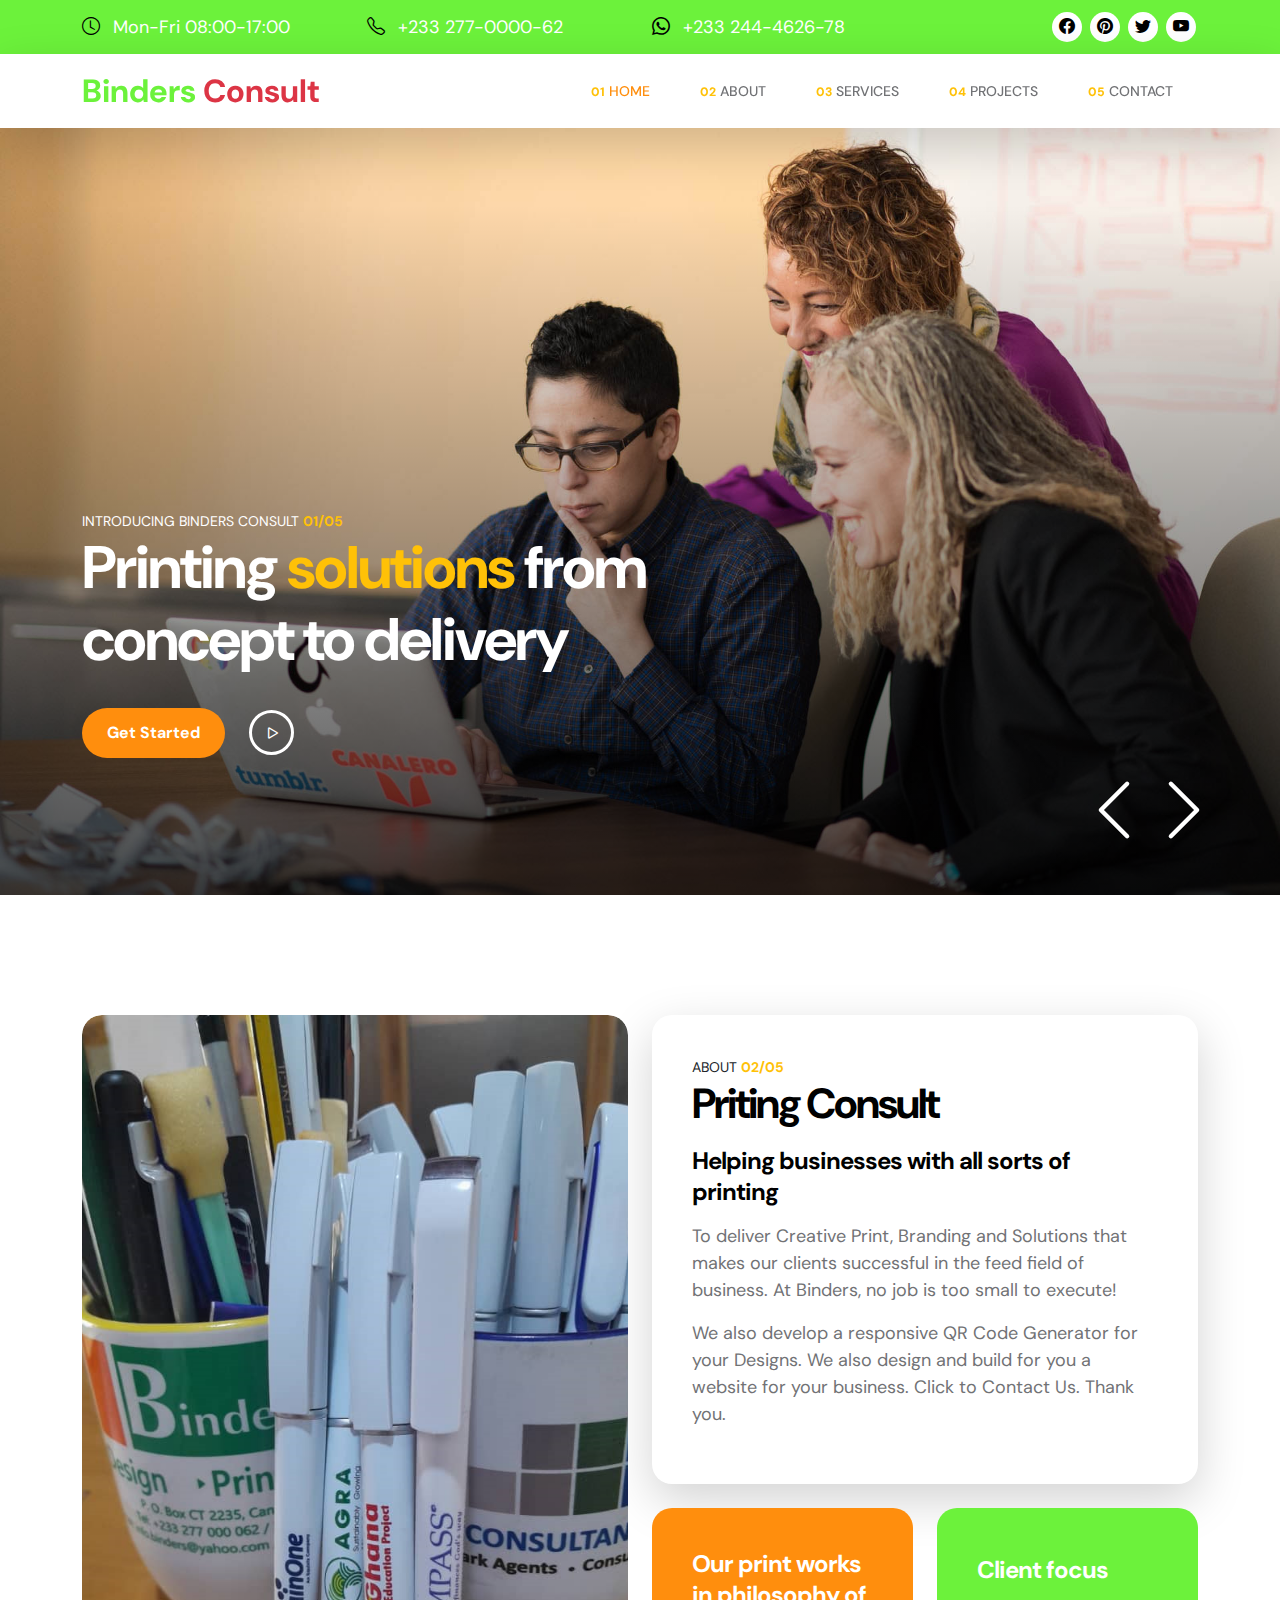
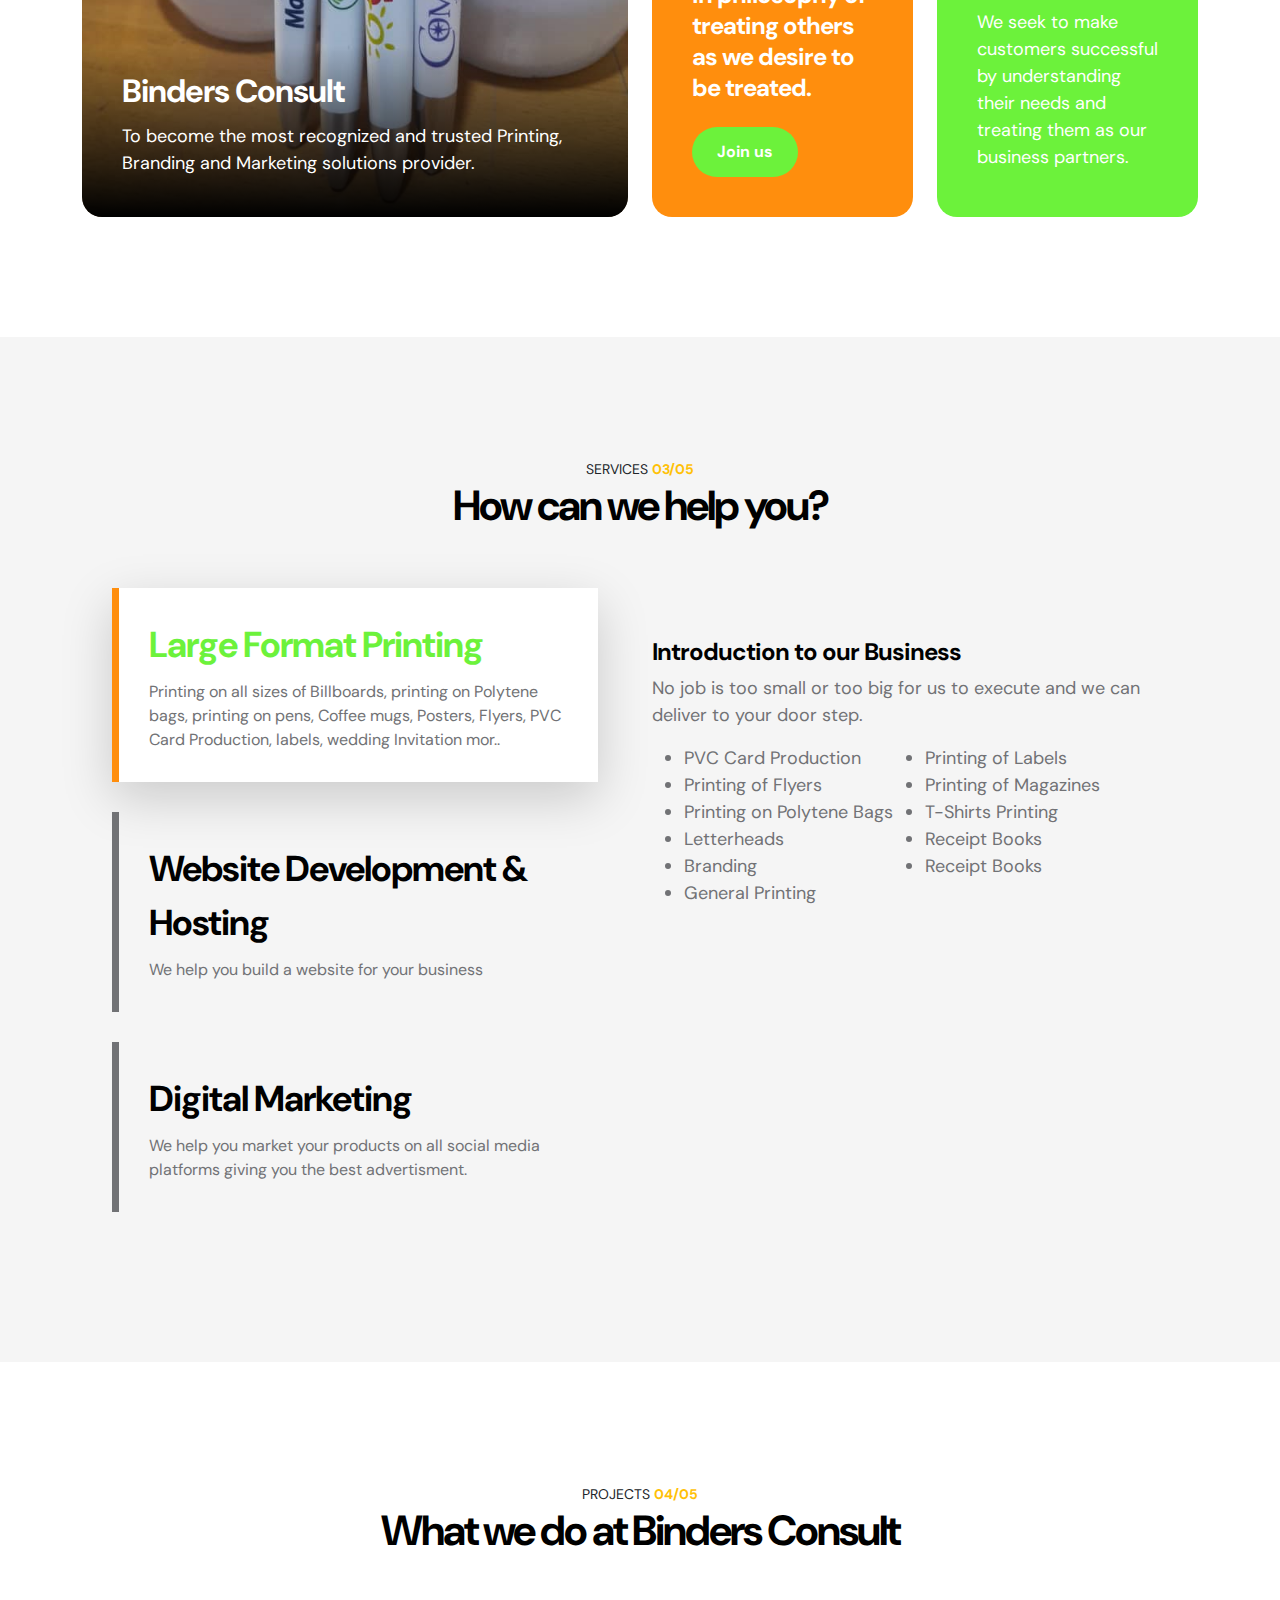
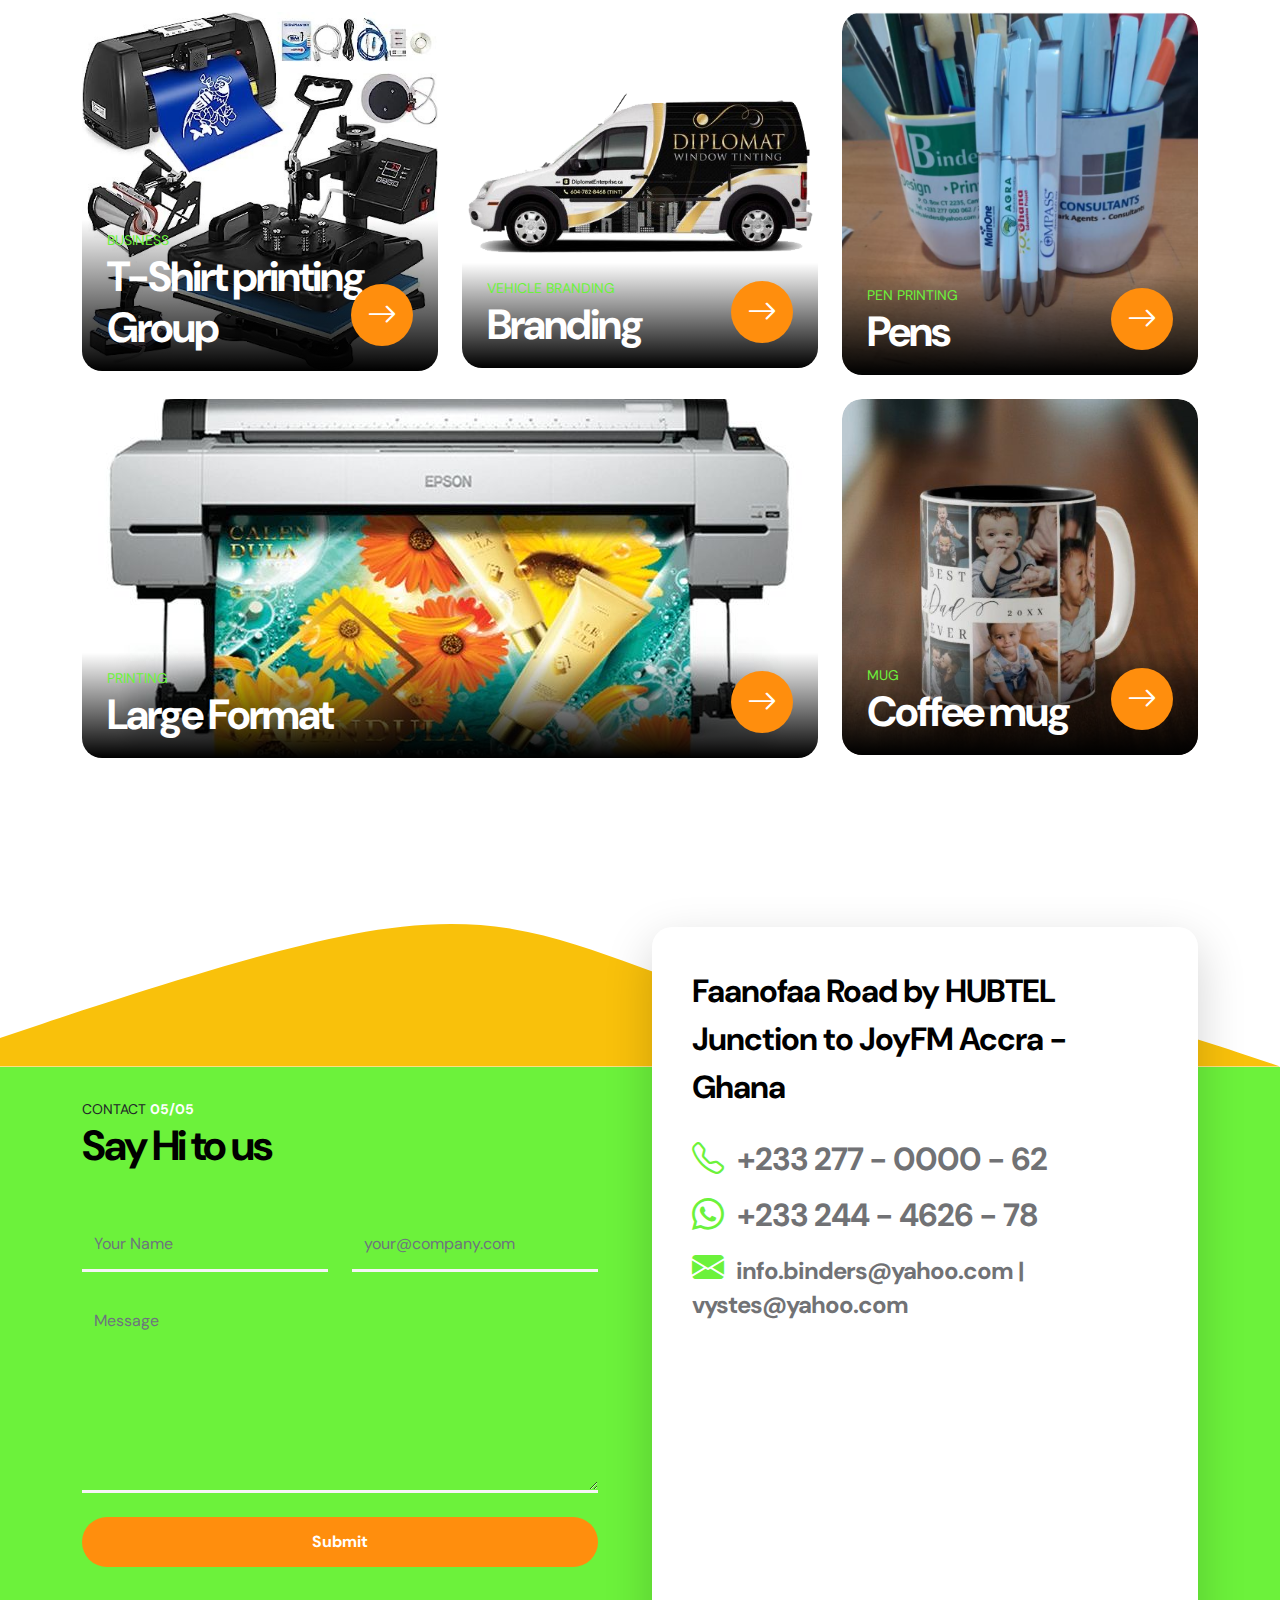
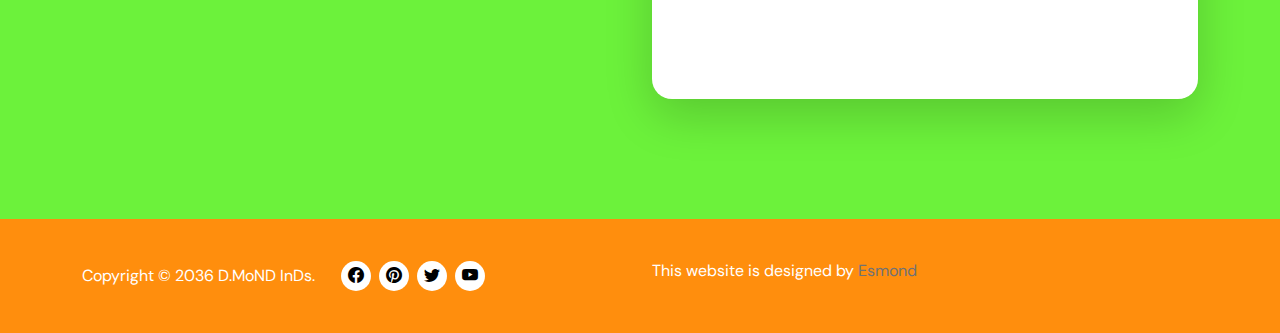
==== index.html @ 80cfb1e0 "Add files via upload" ====
<!doctype html>
<html lang="en">
    <head>
        <meta charset="utf-8">
        <meta name="viewport" content="width=device-width, initial-scale=1">

        <meta name="description" content="">
        <meta name="author" content="Tooplate">

        <title>Binders Website</title>

        <!-- CSS FILES -->
        <link rel="preconnect" href="https://fonts.googleapis.com">
        
        <link rel="preconnect" href="https://fonts.gstatic.com" crossorigin>
        
        <link href="https://fonts.googleapis.com/css2?family=DM+Sans:wght@400;500;700&display=swap" rel="stylesheet">

        <link href="css/bootstrap.min.css" rel="stylesheet">

        <link href="css/bootstrap-icons.css" rel="stylesheet">

        <link href="css/magnific-popup.css" rel="stylesheet">

        <link href="css/binders-project.css" rel="stylesheet">
        


    </head>
    
    <body id="section_1">

        <header class="site-header">
            <div class="container">
                <div class="row align-items-center">

                    <div class="col-lg-3 col-md-5 col-7">
                        <p class="text-white mb-0">
                            <i class="bi-clock site-header-icon me-2"></i>
                            Mon-Fri 08:00-17:00
                        </p>
                    </div>

                    <div class="col-lg-3 col-md-4 col-6">
                        <p class="text-white mb-0">
                            <a href="tel: 277-0000-62" class="text-white">
                                <i class="bi-telephone site-header-icon me-2"></i>
                                +233 277-0000-62
                            </a>
                        </p>
                    </div>

                    <div class="col-lg-3 col-md-4 col-6">
                        <p class="text-white mb-0">
                            <a href="tel: 244-4626-78" class="text-white">
                                <i class="bi-whatsapp site-header-icon me-2"></i>
                                +233 244-4626-78
                            </a>
                        </p>
                    </div>

                    <div class="col-lg-3 col-md-3 col-12 ms-auto">
                        <ul class="social-icon">
                            <li><a href="" class="social-icon-link bi-facebook"></a></li>

                            <li><a href="" class="social-icon-link bi-pinterest"></a></li>

                            <li><a href="" class="social-icon-link bi-twitter"></a></li>

                            <li><a href="" class="social-icon-link bi-youtube"></a></li>
                        </ul>
                    </div>

                </div>
            </div>
        </header>

        <nav class="navbar navbar-expand-lg bg-white shadow-lg">
            <div class="container">
                <!-- <img src="/images/logo.svg" alt="" class="binders-logo"> -->
                <a href="#" class="navbar-brand">Binders <span class="text-danger">Consult</span></a>

                <button class="navbar-toggler" type="button" data-bs-toggle="collapse" data-bs-target="#navbarNav" aria-controls="navbarNav" aria-expanded="false" aria-label="Toggle navigation">
                    <span class="navbar-toggler-icon"></span>
                </button>

                <div class="collapse navbar-collapse" id="navbarNav">
                    <ul class="navbar-nav ms-auto">
                        <li class="nav-item">
                            <a class="nav-link click-scroll" href="#section_1"><small class="small-title"><strong class="text-warning">01</strong></small> Home</a>
                        </li>

                        <li class="nav-item">
                            <a class="nav-link click-scroll" href="#section_2"><small class="small-title"><strong class="text-warning">02</strong></small> About</a>
                        </li>

                        <li class="nav-item">
                            <a class="nav-link click-scroll" href="#section_3"><small class="small-title"><strong class="text-warning">03</strong></small> Services</a>
                        </li>

                        <li class="nav-item">
                            <a class="nav-link click-scroll" href="#section_4"><small class="small-title"><strong class="text-warning">04</strong></small> Projects</a>
                        </li>

                        <li class="nav-item">
                            <a class="nav-link click-scroll" href="#section_5"><small class="small-title"><strong class="text-warning">05</strong></small> Contact</a>
                        </li>
                    </ul>
                <div>
                        
            </div>
        </nav>

        <main>

            <section class="hero">
                <div class="container-fluid h-100">
                    <div class="row h-100">

                        <div id="carouselExampleCaptions" class="carousel carousel-fade hero-carousel slide" data-bs-ride="carousel">
                            <div class="carousel-inner">
                                <div class="carousel-item active">
                                    <div class="container position-relative h-100">
                                        <div class="carousel-caption d-flex flex-column justify-content-center">
                                            <small class="small-title">Introducing Binders Consult <strong class="text-warning">01/05</strong></small>

                                            <h1>Printing <span class="text-warning">solutions</span> from concept to delivery</h1>

                                            <div class="d-flex align-items-center mt-4">
                                                <a class="custom-btn btn custom-link" href="#section_2">Get Started</a>

                                                <a class="popup-youtube custom-icon d-flex ms-4" href="https://www.youtube.com/watch?v=AYaHuZ4BB6Y">
                                                    <i class="bi-play play-icon d-flex m-auto text-white"></i>
                                                </a>
                                            </div>
                                        </div>
                                    </div>

                                    <div class="carousel-image-wrap">
                                        <img src="images/slide/christina-wocintechchat-com-NDoVgcS_lZM-unsplash.jpg" class="img-fluid carousel-image" alt="">
                                    </div>
                                </div>

                                <div class="carousel-item">
                                    <div class="container position-relative h-100">
                                        <div class="carousel-caption d-flex flex-column justify-content-center">
                                            <small class="small-title">Supporting New Project <strong class="text-warning">01/05</strong></small>

                                            <h1>Branding <span class="text-warning">and Marketing</span> solutions provider</h1>

                                            <div class="d-flex align-items-center mt-4">
                                                <a class="custom-btn btn custom-link" href="#section_2">Explore Capabilities</a>

                                                <a class="popup-youtube custom-icon d-flex ms-4" href="https://www.youtube.com/watch?v=VStvZjykQ00">
                                                    <i class="bi-play play-icon d-flex m-auto text-white"></i>
                                                </a>
                                            </div>
                                        </div>
                                    </div>
                                    
                                    <div class="carousel-image-wrap">
                                        <img src="images/slide/jason-goodman-0K7GgiA8lVE-unsplash.jpg" class="img-fluid carousel-image" alt="">
                                    </div>
                                </div>

                                <button class="carousel-control-prev" type="button" data-bs-target="#carouselExampleCaptions" data-bs-slide="prev">
                                    <span class="carousel-control-prev-icon" aria-hidden="true"></span>
                                    <span class="visually-hidden">Previous</span>
                                </button>

                                <button class="carousel-control-next" type="button" data-bs-target="#carouselExampleCaptions" data-bs-slide="next">
                                    <span class="carousel-control-next-icon" aria-hidden="true"></span>
                                    <span class="visually-hidden">Next</span>
                                </button>
                            </div>
                        </div>

                    </div>
                </div>
            </section>


            <section class="about section-padding" id="section_2">
                <div class="container">
                    <div class="row">

                        <div class="col-lg-6 col-12 mb-5 mb-lg-0">
                            <div class="about-image-wrap h-100">
                                <img src="images/binder-img.png" class="img-fluid about-image" alt="">

                                <div class="about-image-info">
                                    <h4 class="text-white">Binders Consult</h4>

                                    <p class="text-white mb-0">To become the most recognized and trusted Printing, Branding
                                        and Marketing solutions provider.
                                    </p>
                                </div>
                            </div>
                        </div>

                        <div class="col-lg-6 col-12 d-flex flex-column">
                            <div class="about-thumb bg-white shadow-lg">
                                
                                <div class="about-info">
                                    <small class="small-title">About <strong class="text-warning">02/05</strong></small>

                                    <h2 class="mb-3">Priting Consult</h2>

                                    <h5 class="mb-3">Helping businesses with all sorts of printing</h5>

                                    <p>To deliver Creative Print, Branding and Solutions that makes our clients
                                        successful in the feed field of business. At Binders, no job is too small to execute!
                                    </p>

                                    <p>We also develop a responsive QR Code Generator for your Designs. We also design and build for you a website for your business.
                                         <a href="#section_5">Click to Contact Us</a>. Thank you.</p>
                                </div>
                            </div>

                            <div class="row h-100">
                                <div class="col-lg-6 col-6">
                                    <div class="about-thumb d-flex flex-column justify-content-center mb-lg-0 h-100 bg-growing">
                                        
                                        <div class="about-info">
                                            <h5 class="text-white mb-4">Our print works in philosophy of treating others as we desire to be treated. </h5>

                                            <a class="custom-btn btn custom-bg-primary" href="#section_3">Join us</a>
                                        </div>
                                    </div>
                                </div>

                                <div class="col-lg-6 col-6">
                                    <div class="about-thumb d-flex flex-column justify-content-center  mb-lg-0 h-100 bg-how-did">
                                        
                                        <div class="about-info">
                                            <h5 class="text-white mb-4">Client focus</h5>

                                            <p class="text-white mb-0">We seek to make customers successful by understanding
                                                their needs and treating them as our business partners.
                                            </p>
                                        </div>
                                    </div>
                                </div>
                            </div>
                        </div>

                    </div>
                </div>
            </section>

            <section class="services section-padding" id="section_3">
                <div class="container">
                    <div class="row">

                        <div class="col-lg-10 col-12 text-center mx-auto mb-5">
                            <small class="small-title">Services <strong class="text-warning">03/05</strong></small>

                            <h2>How can we help you?</h2>

                        </div>

                        <div class="col-lg-6 col-12">
                            <nav>
                                <div class="nav nav-tabs flex-column align-items-baseline" id="nav-tab" role="tablist">
                                    <button class="nav-link active" id="nav-business-tab" data-bs-toggle="tab" data-bs-target="#nav-business" type="button" role="tab" aria-controls="nav-business" aria-selected="true">
                                        <h3>Large Format Printing</h3>

                                        <span>Printing on all sizes of Billboards, printing on Polytene bags, printing 
                                            on pens, Coffee mugs, Posters, Flyers, PVC Card Production, labels, wedding Invitation mor..
                                        </span>
                                    </button>

                                    <button class="nav-link" id="nav-strategy-tab" data-bs-toggle="tab" data-bs-target="#nav-strategy" type="button" role="tab" aria-controls="nav-strategy" aria-selected="false">
                                        <h3>Website Development & Hosting</h3>
                                        
                                        <span>We help you build a website for your business</span>
                                    </button>

                                    <button class="nav-link" id="nav-video-tab" data-bs-toggle="tab" data-bs-target="#nav-video" type="button" role="tab" aria-controls="nav-video" aria-selected="false">
                                        <h3>Digital Marketing</h3>
                                        
                                        <span>We help you market your products on all social media platforms giving you the best advertisment.</span>
                                    </button>

                                   
                                </div>
                            </nav>
                        </div>

                        <div class="col-lg-6 col-12">
                            <div class="tab-content" id="nav-tabContent">
                                <div class="tab-pane fade show active" id="nav-business" role="tabpanel" aria-labelledby="nav-intro-tab">
                                    <img src="images/services/large-format.jpg" class="img-fluid" alt="">

                                    <h5 class="mt-4 mb-2">Introduction to our Business </h5>

                                    <p>No job is too small or too big for us to execute and we can deliver to your door step.</p>
                                    <div class="workss">
                                    <ul>
                                        <li>PVC Card Production</li>

                                        <li>Printing of Flyers</li>

                                        <li>Printing on Polytene Bags</li>

                                        <li>Letterheads</li> 

                                        <li>Branding</li>   

                                        <li>General Printing</li>   
                                    </ul>
                                    <ul> 
                                        <li>Printing of Labels</li>

                                        <li>Printing of Magazines</li>

                                        <li>T-Shirts Printing</li>

                                        <li>Receipt Books</li>
                                        
                                        <li>Receipt Books</li>
                                    </ul>
                                    </div>
                                </div>

                                <div class="tab-pane fade show" id="nav-strategy" role="tabpanel" aria-labelledby="nav-strategy-tab">
                                    <img src="images/services/website.jpg" class="img-fluid" alt="">

                                    <h5 class="mt-4 mb-2">Website Building</h5>

                                    <div class="row">
                                        <div class="col-lg-6 col-12">
                                            <p>We discuss with you and show you some mockups which you would be interested
                                                in, and then we help you based on your budget.
                                            </p>
                                        </div>

                                        <div class="col-lg-6 col-12">
                                            <p>Our services are top notch and we are also very considerate maintaining precision in our work.</p>
                                        </div>
                                    </div>
                                </div>

                                <div class="tab-pane fade show" id="nav-video" role="tabpanel" aria-labelledby="nav-video-tab">
                                    <img src="images/services/social-media-marketing-concept-marketing-with-applications.jpg" class="img-fluid" alt="">

                                    <h5 class="mt-4 mb-2">Social media content</h5>

                                    <p>One of the best ways to market your products these days are now social media, Come lets talk busuness.</p>
                                </div>
                                
                            </div>
                        </div>

                    </div>
                </div>
            </section>

            <section class="projects section-padding pb-0" id="section_4">
                <div class="container">
                    <div class="row">

                        <div class="col-lg-10 col-12 text-center mx-auto mb-5">
                            <small class="small-title">Projects <strong class="text-warning">04/05</strong></small>

                            <h2>What we do at Binders Consult</h2>
                        </div>

                        <div class="col-lg-4 col-12">
                            <div class="projects-thumb projects-thumb-small">
                                <a href="project-detail.html">
                                    <img src="images/projects/t-shirt-printing.JPG" class="img-fluid projects-image" alt="">
                                    
                                    <div class="projects-info">
                                        <div class="projects-title-wrap">
                                            <small class="projects-small-title">Business</small>

                                            <h2 class="projects-title">T-Shirt printing Group</h2>
                                        </div>

                                        <div class="projects-btn-wrap mt-4">
                                            <span class="custom-btn btn">
                                                <i class="bi-arrow-right"></i>
                                            </span>
                                        </div>
                                    </div>
                                </a>
                            </div>
                        </div>

                        <div class="col-lg-4 col-12">
                            <div class="projects-thumb projects-thumb-small">
                                <a href="project-detail.html">
                                    <img src="images/projects/car-brand.png" class="img-fluid projects-image" alt="">
                                    
                                    <div class="projects-info">
                                        <div class="projects-title-wrap">
                                            <small class="projects-small-title">Vehicle Branding</small>

                                            <h2 class="projects-title">Branding</h2>
                                        </div>

                                        <div class="projects-btn-wrap mt-4">
                                            <span class="custom-btn btn" href="project-detail.html">
                                                <i class="bi-arrow-right"></i>
                                            </span>
                                        </div>
                                    </div>
                                </a>
                            </div>
                        </div>

                        <div class="col-lg-4 col-12">
                            <div class="projects-thumb projects-thumb-small">
                                <a href="project-detail.html">
                                    <img src="images/projects/pen-printing.png" class="img-fluid projects-image" alt="">
                                    
                                    <div class="projects-info">
                                        <div class="projects-title-wrap">
                                            <small class="projects-small-title">Pen printing</small>

                                            <h2 class="projects-title">Pens</h2>
                                        </div>

                                        <div class="projects-btn-wrap mt-4">
                                            <span class="custom-btn btn" href="project-detail.html">
                                                <i class="bi-arrow-right"></i>
                                            </span>
                                        </div>
                                    </div>
                                </a>
                            </div>
                        </div>

                        <div class="col-lg-8 col-12">
                            <div class="projects-thumb projects-thumb-large">
                                <a href="project-detail.html">
                                    <img src="images/projects/large-format.JPG" class="img-fluid projects-image" alt="">
                                    
                                    <div class="projects-info">
                                        <div class="projects-title-wrap">
                                            <small class="projects-small-title">Printing</small>

                                            <h2 class="projects-title">Large Format</h2>
                                        </div>

                                        <div class="projects-btn-wrap mt-4">
                                            <span class="custom-btn btn" href="project-detail.html">
                                                <i class="bi-arrow-right"></i>
                                            </span>
                                        </div>
                                    </div>
                                </a>
                            </div>
                        </div>

                        <div class="col-lg-4 col-12">
                            <div class="projects-thumb projects-thumb-small">
                                <a href="project-detail.html">
                                    <img src="images/projects/coffee-mug.JPG" class="img-fluid projects-image" alt="">
                                    
                                    <div class="projects-info">
                                        <div class="projects-title-wrap">
                                            <small class="projects-small-title">Mug</small>

                                            <h2 class="projects-title">Coffee mug</h2>
                                        </div>

                                        <div class="projects-btn-wrap mt-4">
                                            <span class="custom-btn btn" href="project-detail.html">
                                                <i class="bi-arrow-right"></i>
                                            </span>
                                        </div>
                                    </div>
                                </a>
                            </div>
                        </div>

                    </div>
                </div>
            </section>

            <section class="contact" id="section_5">

            <svg xmlns="http://www.w3.org/2000/svg" viewBox="0 0 1440 320"><path fill="#f9c10b" fill-opacity="1" d="M0,288L48,272C96,256,192,224,288,197.3C384,171,480,149,576,165.3C672,181,768,235,864,250.7C960,267,1056,245,1152,250.7C1248,256,1344,288,1392,304L1440,320L1440,320L1392,320C1344,320,1248,320,1152,320C1056,320,960,320,864,320C768,320,672,320,576,320C480,320,384,320,288,320C192,320,96,320,48,320L0,320Z"></path></svg>

                <div class="contact-container-wrap">
                    <div class="container">
                        <div class="row">

                            <div class="col-lg-6 col-12">
                                <form class="custom-form contact-form" action="database.php" method="post" role="form">
                                    <small class="small-title">Contact <strong class="text-white">05/05</strong></small>

                                    <h2 class="mb-5">Say Hi to us</h2>

                                    <div class="row">
                                        <div class="col-lg-6 col-md-6 col-12">                                    
                                            <input type="text" name="name" id="name" class="form-control" placeholder="Your Name" required="">
                                        </div>

                                        <div class="col-lg-6 col-md-6 col-12">         
                                            <input type="email" name="email" id="email" pattern="[^ @]*@[^ @]*" class="form-control" placeholder="your@company.com" required="">
                                        </div>

                                        <div class="col-12">
                                            <textarea class="form-control" rows="7" id="message" name="message" placeholder="Message"></textarea>

                                            <button type="submit" name="submit" class="form-control">Submit</button>
                                        </div>

                                    </div>
                                </form>
                            </div>

                            <div class="col-lg-6 col-12">
                                <div class="contact-thumb">
                                    
                                    <div class="contact-info bg-white shadow-lg">
                                        <h4 class="mb-4">Faanofaa Road by HUBTEL Junction to JoyFM Accra - Ghana</h4>

                                        <h4 class="mb-2">
                                            <a href="tel: +233 277-0000-62">
                                                <i class="bi-telephone contact-icon me-2"></i>
                                                +233 277 - 0000 - 62
                                            </a>
                                        </h4>

                                        <h4 class="mb-2">
                                            <a href="tel: +233 24-4462-678">
                                                <i class="bi-whatsapp contact-icon me-2"></i>
                                                +233 244 - 4626 - 78
                                            </a>
                                        </h4>

                                        <h5>
                                            <a href="mailto:info@company.com" class="footer-link">
                                                <i class="bi-envelope-fill contact-icon me-2"></i>
                                                info.binders@yahoo.com | vystes@yahoo.com
                                            </a>
                                        </h5>
                                        
                                        <!-- Copy "embed a map" HTML code from any point on Google Maps -> Share Link  -->
                                        
                                        <iframe class="google-map mt-4" src="https://www.google.com/maps/embed?pb=!1m18!1m12!1m3!1d4063.103580426464!2d-83.0264337484065!3d42.33402597908653!2m3!1f0!2f0!3f0!3m2!1i1024!2i768!4f13.1!3m3!1m2!1s0x883b2cce05ddf4f1%3A0xcc0559eb3fda00c9!2sDetroit%20Riverwalk%2C%20Detroit%2C%20MI!5e1!3m2!1sen!2sus!4v1657814406289!5m2!1sen!2sus" width="100%" height="300" allowfullscreen="" loading="lazy"></iframe>
                                        
                                    </div>
                                </div>
                            </div>

                        </div>
                    </div>
                </div>
            </section>

        </main>

        <footer class="site-footer">
            <div class="container">
                <div class="row">
                        
                    <div class="col-lg-6 col-12">
                        <div class="site-footer-wrap d-flex align-items-center">
                            <p class="copyright-text mb-0 me-4">Copyright © 2036 D.MoND InDs.</p>

                            <ul class="social-icon">
                                <li><a href="" class="social-icon-link bi-facebook"></a></li>

                                <li><a href="" class="social-icon-link bi-pinterest"></a></li>
    
                                <li><a href="" class = "social-icon-link bi-twitter"></a></li>
    
                                <li><a href="" class="social-icon-link bi-youtube"></a></li>
                            </ul>
                            
                        </div>
                    </div>
                    
                    <div class="col-lg-6 col-12">
                    	<p class="copyright-text mb-0 me-4">This website is designed by <a href="https://dotminds.github.io/New=Portfolio/" target="_blank">Esmond</a></p>
                    </div>

                </div>
            </div>
        </footer>

        <!-- JAVASCRIPT FILES -->
        <script src="js/jquery.min.js"></script>
        <script src="js/bootstrap.min.js"></script>
        <script src="js/jquery.sticky.js"></script>
        <script src="js/jquery.magnific-popup.min.js"></script>
        <script src="js/magnific-popup-options.js"></script>
        <script src="js/click-scroll.js"></script>
        <script src="js/custom.js"></script>

    </body>
</html>
---- css/binders-project.css ----
/*

Tooplate 2130 Waso Strategy

https://www.tooplate.com/view/2130-waso-strategy

Free Bootstrap 5 HTML Template

*/


/*---------------------------------------
  CUSTOM PROPERTIES ( VARIABLES )             
-----------------------------------------*/
:root {
  --white-color:                  #ffffff;
  --primary-color:                #6CF23B;
  --secondary-color:              #ff8e0d;
  --section-bg-color:             #f5f5f5;
  --dark-color:                   #000000;
  --p-color:                      #717275;

  --body-font-family:             'DM Sans', sans-serif;

  --h1-font-size:                 60px;
  --h2-font-size:                 42px;
  --h3-font-size:                 36px;
  --h4-font-size:                 32px;
  --h5-font-size:                 24px;
  --h6-font-size:                 22px;
  --p-font-size:                  18px;
  --menu-font-size:               14px;
  --copyright-text-font-size:     16px;

  --font-weight-normal:           400;
  --font-weight-medium:           500;
  --font-weight-bold:             700;
}

body {
    background: var(--white-color);
    font-family: var(--body-font-family); 
}


/*---------------------------------------
  TYPOGRAPHY               
-----------------------------------------*/

h2,
h3,
h4,
h5,
h6 {
  color: var(--dark-color);
}

h1,
h2,
h3,
h4,
h5,
h6 {
  font-weight: var(--font-weight-bold);
  letter-spacing: -1px;
}

h1 {
  font-size: var(--h1-font-size);
  letter-spacing: -2px;
}

h2 {
  font-size: var(--h2-font-size);
  letter-spacing: -2px;
}

h3 {
  font-size: var(--h3-font-size);
  line-height: inherit;
}

h4 {
  font-size: var(--h4-font-size);
  line-height: inherit;
}

h5 {
  font-size: var(--h5-font-size);
  line-height: normal;
}

h6 {
  font-size: var(--h6-font-size);
}

p {
  color: var(--p-color);
  font-size: var(--p-font-size);
  font-weight: var(--font-weight-normal);
}

ul li {
  color: var(--p-color);
  font-size: var(--p-font-size);
  font-weight: var(--font-weight-normal);
}

a, 
button {
  touch-action: manipulation;
  transition: all 0.3s;
}

a {
  color: var(--p-color);
  text-decoration: none;
}

a:hover {
  color: var(--primary-color);
}

::selection {
  background: var(--primary-color);
  color: var(--white-color);
}

::-moz-selection {
  background: var(--primary-color);
  color: var(--white-color);
}

.section-hero ::selection,
.bg-warning ::selection {
  background: #f9d55c;
}

.section-padding {
  padding-top: 120px;
  padding-bottom: 120px;
}

.custom-border-radius {
  border-radius: 20px;
}

b,
strong {
  font-weight: var(--font-weight-bold);
}

.small-title {
  text-transform: uppercase;
}


/*---------------------------------------
  CUSTOM ICON               
-----------------------------------------*/
.custom-icon {
  display: inline-block;
  height: 45px;
  width: 45px;
  line-height: 45px;
  border: 3px solid var(--white-color);
  text-align: center;
  border-radius: 50%;
  font-size: 20px;
  position: relative;
}

.custom-icon::before,
.custom-icon::after {
  box-sizing: inherit;
  content: "";
  position: absolute;
  width: 100%;
  height: 100%;
  left: 0;
  top: 0;
  border-radius: 50%;
}

.custom-icon::before {
  border: 3px solid transparent;
}

.custom-icon::after {
  border: 0 solid transparent;
}

.custom-icon:hover {
  border-color: transparent;
}

.custom-icon:hover::before {
  border-top-color: var(--primary-color);
  border-right-color: var(--primary-color);
  border-bottom-color: var(--primary-color);
  transition: border-top-color .15s linear,border-right-color .15s linear .1s,border-bottom-color .15s linear .2s;
}

.custom-icon:hover::after {
  border-top: 3px solid var(--primary-color);
  border-left-width: 3px;
  border-right-width: 3px;
  transform: rotate(270deg);
  transition: transform .4s linear 0s,border-left-width 0s linear .35s;
}

.play-icon::before {
  position: relative;
  left: 1px;
}


/*---------------------------------------
  CUSTOM BUTTON               
-----------------------------------------*/
.custom-btn {
  background: var(--secondary-color);
  border-radius: 100px;
  color: var(--white-color);
  font-size: var(--copyright-text-font-size);
  font-weight: var(--font-weight-bold);
  padding: 12px 24px;
}

.custom-btn:hover {
  background: var(--primary-color);
  color: var(--white-color);
}

.custom-bg-primary {
  background: var(--primary-color);
}

.custom-bg-primary:hover {
  background: var(--white-color);
  color: var(--dark-color);
}


/*---------------------------------------
  NAVIGATION              
-----------------------------------------*/
.navbar {
  z-index: 9;
  right: 0;
  left: 0;
}

.navbar-brand {
  font-size: 32px;
  font-weight: var(--font-weight-bold);
  color: var(--primary-color);
}

.navbar-expand-lg .navbar-nav .nav-link {
  padding-right: 25px;
  padding-left: 25px;
}

.navbar-nav .nav-link {
  color: var(--p-color);
  font-size: var(--menu-font-size);
  font-weight: var(--font-weight-medium);
  text-transform: uppercase;
  padding-top: 15px;
  padding-bottom: 15px;
}

.navbar-nav .nav-link.active, 
.navbar-nav .nav-link:hover,
.projects-detail-page .navbar-nav .nav-link.active:hover {
  color: var(--secondary-color);
}

.projects-detail-page .navbar-nav .nav-link.active {
  color: var(--p-color);
}

.navbar-toggler {
  border: 0;
  padding: 0;
  cursor: pointer;
  margin: 0;
  width: 30px;
  height: 35px;
  outline: none;
}

.navbar-toggler:focus {
  outline: none;
  box-shadow: none;
}

.navbar-toggler[aria-expanded="true"] .navbar-toggler-icon {
  background: transparent;
}

.navbar-toggler[aria-expanded="true"] .navbar-toggler-icon:before,
.navbar-toggler[aria-expanded="true"] .navbar-toggler-icon:after {
  transition: top 300ms 50ms ease, -webkit-transform 300ms 350ms ease;
  transition: top 300ms 50ms ease, transform 300ms 350ms ease;
  transition: top 300ms 50ms ease, transform 300ms 350ms ease, -webkit-transform 300ms 350ms ease;
  top: 0;
}

.navbar-toggler[aria-expanded="true"] .navbar-toggler-icon:before {
  transform: rotate(45deg);
}

.navbar-toggler[aria-expanded="true"] .navbar-toggler-icon:after {
  transform: rotate(-45deg);
}

.navbar-toggler .navbar-toggler-icon {
  background: var(--dark-color);
  transition: background 10ms 300ms ease;
  display: block;
  width: 30px;
  height: 2px;
  position: relative;
}

.navbar-toggler .navbar-toggler-icon:before,
.navbar-toggler .navbar-toggler-icon:after {
  transition: top 300ms 350ms ease, -webkit-transform 300ms 50ms ease;
  transition: top 300ms 350ms ease, transform 300ms 50ms ease;
  transition: top 300ms 350ms ease, transform 300ms 50ms ease, -webkit-transform 300ms 50ms ease;
  position: absolute;
  right: 0;
  left: 0;
  background: var(--dark-color);
  width: 30px;
  height: 2px;
  content: '';
}

.navbar-toggler .navbar-toggler-icon::before {
  top: -8px;
}

.navbar-toggler .navbar-toggler-icon::after {
  top: 8px;
}

.breadcrumb-item.active {
  color: var(--primary-color);
}


/*---------------------------------------
  SITE HEADER              
-----------------------------------------*/
.site-header {
  background: var(--primary-color);
  padding-top: 10px;
  padding-bottom: 10px;
}

.site-header-icon {
  color: var(--dark-color);
}

.site-header .social-icon {
  text-align: right;
}


/*---------------------------------------
  HERO              
-----------------------------------------*/
.hero {
  position: relative;
  height: calc(100vh - 133px);
}

.section-hero {
  background-image: url('../images/modern-printing-press-produces-multi-colored-printouts-accurately-generated-by-ai.jpg');
  background-repeat: no-repeat;
  background-position: center;
  background-size: cover;
  position: relative;
  height: auto;
  padding-top: 180px;
  padding-bottom: 180px;
}

.section-hero::before {
  content: "";
  background: linear-gradient(to top, var(--dark-color), transparent 90%);
  position: absolute;
  top: 0;
  right: 0;
  left: 0;
  width: 100%;
  height: 100%;
  pointer-events: none;
  opacity: 0.7;
}

.section-hero-text {
  position: relative;
}

.carousel {
  padding-right: 0;
  padding-left: 0;
}

.hero-carousel,
.carousel-inner,
.carousel-item {
  height: 100%;
}

.carousel-image-wrap::before {
  content: "";
  background: linear-gradient(to top, var(--dark-color), transparent 90%);
  position: absolute;
  z-index: 2;
  top: 0;
  right: 0;
  left: 0;
  width: 100%;
  height: 100%;
  pointer-events: none;
  opacity: 0.7;
}

.carousel-caption {
  z-index: 9;
  top: 32%;
  bottom: 0;
  left: 0;
  text-align: left;
  width: 50%;
  margin-right: 12px;
  margin-left: 12px;
}

.carousel-image-wrap {
  position: absolute;
  top: 0;
  right: 0;
  bottom: 0;
  width: 100%;
  height: 100%;
  margin-left: auto;
}

.carousel-image {
  width: 100%;
  height: 100%;
  object-fit: cover;
}

.carousel-control-next, 
.carousel-control-prev {
  top: auto;
  bottom: 50px;
  opacity: 1;
}

.carousel-control-prev {
  left: auto;
  right: 70px;
}

.carousel-control-next-icon, 
.carousel-control-prev-icon {
  width: 70px;
  height: 70px;
}


/*---------------------------------------
  ABOUT              
-----------------------------------------*/
.about-image-wrap {
  border-radius: 20px;
  position: relative;
  overflow: hidden;
}

.about-image-info {
  background: linear-gradient(to top, var(--dark-color), transparent 90%);
  position: absolute;
  bottom: 0;
  right: 0;
  left: 0;
  padding: 40px;
}

.about-image {
  border-radius: 20px;
  width: 100%;
  height: 100%;
  object-fit: cover;
}

.about-thumb {
  background: var(--primary-color);
  border-radius: 20px;
  margin-bottom: 24px;
  padding: 40px;
}

.bg-growing{
  background: #ff8e0d;
}
.bg-how-did{
  background: #6CF23B;
}
/*---------------------------------------
  SERVICES              
-----------------------------------------*/
.services {
  background: var(--section-bg-color);
}

.nav-tabs {
  border-bottom: 0;
}

.nav-tabs .nav-link,
.nav-tabs .nav-link span {
  color: var(--p-color);
  display: block;
  text-align: left;
}

.nav-tabs .nav-link {
  border-radius: 0;
  border: 0;
  border-left: 7px solid var(--p-color);
  margin-right: 30px;
  margin-left: 30px;
  margin-bottom: 30px;
  padding: 30px;
  transition: all 0.3s ease-in-out;
}

.nav-tabs .nav-item.show .nav-link, 
.nav-tabs .nav-link.active,
.nav-tabs .nav-link:focus, 
.nav-tabs .nav-link:hover {
  border-left-color: var(--secondary-color);
  background: var(--white-color);
  box-shadow: 0 1rem 3rem rgba(0,0,0,.175);
}

.nav-tabs .nav-link.active h3,
.nav-tabs .nav-link:focus h3, 
.nav-tabs .nav-link:hover h3 {
  color: var(--primary-color);
}
/* .see-more{
  width: 100%;
  display: flex;
  justify-content: center;
  align-items: center;
}
.see-more .more{
  border: none;
  border-radius: 5px;
  background: var(--primary-color);
  padding: 10px 20px;
  outline: none;
  font-size: 15px;
  color: #f5f5f5;
  transition: background 0.5s;
}
.see-more .more:hover{
  background: #ff8e0d;
} */

/*---------------------------------------
  PROJECTS              
-----------------------------------------*/
.projects-thumb {
  border-radius: 20px;
  position: relative;
  overflow: hidden;
  margin-bottom: 24px;
  transition: all 0.3s;
  cursor: pointer;
}

.projects-thumb-large {
  min-height: 356px;
}

.projects-thumb:hover {
  background: var(--white-color);
  box-shadow: 0 1rem 3rem rgba(0,0,0,.175);
}

.projects-thumb:hover .projects-image {
  transform: scale(1.2);
}

.projects-thumb:hover .projects-title-wrap {
  padding-bottom: 30px;
}

.projects-thumb:hover .custom-btn,
.projects-btn-wrap .custom-btn:hover {
  background: var(--primary-color);
}

.projects-title-wrap {
  background: linear-gradient(to top, var(--dark-color), transparent 90%);
  position: absolute;
  bottom: 0;
  right: 0;
  left: 0;
  padding: 25px 25px 10px 25px;
  transition: all 0.2s;
}

.projects-small-title {
  color: var(--primary-color);
  text-transform: uppercase;
}

.projects-title {
  color: var(--white-color);
}

.projects-image {
  border-radius: 20px;
  width: 100%;
  height: auto;
  transition: all 0.3s;
}

.projects-thumb-large .projects-image {
  object-fit: cover;
  height: 100%;
}

.projects-btn-wrap {
  position: absolute;
  bottom: 25px;
  right: 25px;
}

.projects-btn-wrap .custom-btn {
  font-size: 30px;
  padding: 7.5px 15px;
}
.workss{
  display: flex;
}

/*---------------------------------------
  CONTACT INFO               
-----------------------------------------*/
.contact-thumb {
  position: relative;
  bottom: 140px;
  margin-bottom: -140px;
}

.contact-info {
  border-radius: 20px;
  padding: 40px;
}

.google-map {
  border-radius: 20px;
}

.contact-icon {
  color: var(--primary-color);
  font-size: var(--h4-font-size);
}


/*---------------------------------------
  CONTACT              
-----------------------------------------*/
.contact-container-wrap {
  background-color: var(--primary-color);
  padding-bottom: 120px;
}

.contact-form {
  margin-top: 30px;
  margin-right: 30px;
}


/*---------------------------------------
  CUSTOM FORM               
-----------------------------------------*/
.custom-form .form-control {
  background: transparent;
  box-shadow: none;
  border-radius: 0;
  border: 0;
  border-bottom: 3px solid var(--section-bg-color);
  margin-bottom: 24px;
  padding-top: 13px;
  padding-bottom: 13px;
  transition: all 0.3s;
  outline: none;
}

.custom-form .form-control:hover,
.custom-form .form-control:focus {
  background: var(--white-color);
}

.custom-form button[type="submit"] {
  background: var(--secondary-color);
  border-radius: 100px;
  border: 0;
  color: var(--white-color);
  font-weight: var(--font-weight-bold);
  transition: all 0.3s;
  margin-bottom: 0;
}

.custom-form button[type="submit"]:hover,
.custom-form button[type="submit"]:focus {
  background: var(--white-color);
  color: var(--dark-color);
}


/*---------------------------------------
  SITE FOOTER              
-----------------------------------------*/
.site-footer {
  background: var(--secondary-color);
  padding-top: 40px;
  padding-bottom: 40px;
}

.site-footer .copyright-text {
  color: var(--white-color);
  font-size: var(--copyright-text-font-size);
}


/*---------------------------------------
  SOCIAL ICON               
-----------------------------------------*/
.social-icon {
  margin: 0;
  padding: 0;
}

.social-icon li {
  list-style: none;
  display: inline-block;
  vertical-align: top;
}

.social-icon-link {
  background: var(--white-color);
  border-radius: 20px;
  font-size: var(--copyright-text-font-size);
  color: var(--dark-color);
  display: inline-block;
  vertical-align: top;
  margin: 2px;
  width: 30px;
  height: 30px;
  line-height: 30px;
  text-align: center;
}

.social-icon-link:hover {
  color: var(--primary-color);
}


/*---------------------------------------
  RESPONSIVE STYLES               
-----------------------------------------*/
@media screen and (min-width: 1600px) {
  .projects-thumb-large {
    min-height: 416px;
  }
}

@media screen and (max-width: 1280px) {
  .contact svg {
    bottom: 0;
    margin-bottom: 0;
  }
}

@media screen and (max-width: 991px) {
  h1 {
    font-size: 48px;
  }

  h2 {
    font-size: 36px;
  }

  h3 {
    font-size: 32px;
  }

  h4 {
    font-size: 28px;
  }

  h5 {
    font-size: 20px;
  }

  h6 {
    font-size: 18px;
  }

  .section-padding {
    padding-top: 80px;
    padding-bottom: 80px;
  }

  .custom-btn {
    font-size: var(--copyright-text-font-size);
    padding: 8px 16px;
  }

  .navbar-expand-lg .navbar-nav .nav-link {
    padding-left: 0;
  }

  .navbar-nav .nav-link {
    padding-top: 10px;
    padding-bottom: 10px;
  }

  .site-header .social-icon {
    text-align: left;
    margin-top: 10px;
  }

  .carousel-caption {
    width: 100%;
  }

  .about-thumb {
    padding: 30px;
  }

  .about-image {
    height: auto;
    margin-bottom: 24px;
  }

  .contact-container-wrap {
    padding-bottom: 50px;
  }

  .contact-form {
    margin-right: 0;
    margin-top: 80px;
    margin-bottom: 50px;
  }

  .contact-thumb {
    bottom: 0;
    margin-bottom: 0;
  }

  .site-footer {
    text-align: center;
  }
}

@media screen and (max-width: 480px) {
  h1 {
    font-size: 38px;
  }

  h2 {
    font-size: 32px;
  }

  h3 {
    font-size: 28px;
  }

  h4 {
    font-size: 24px;
  }

  h5 {
    font-size: 20px;
  }

  .contact-icon {
    font-size: 24px;
  }

  .site-header p {
    font-size: 14px;
  }

  .carousel-control-next, 
  .carousel-control-prev {
    bottom: 20px;
  }

  .nav-tabs .nav-link {
    margin-right: 0;
    margin-left: 0;
    padding: 15px;
  }

  .contact-info {
    padding: 30px 25px;
  }

  .site-footer-wrap {
    flex-direction: column;
  }

  .copyright-text {
    padding-bottom: 10px;
  }
 
}
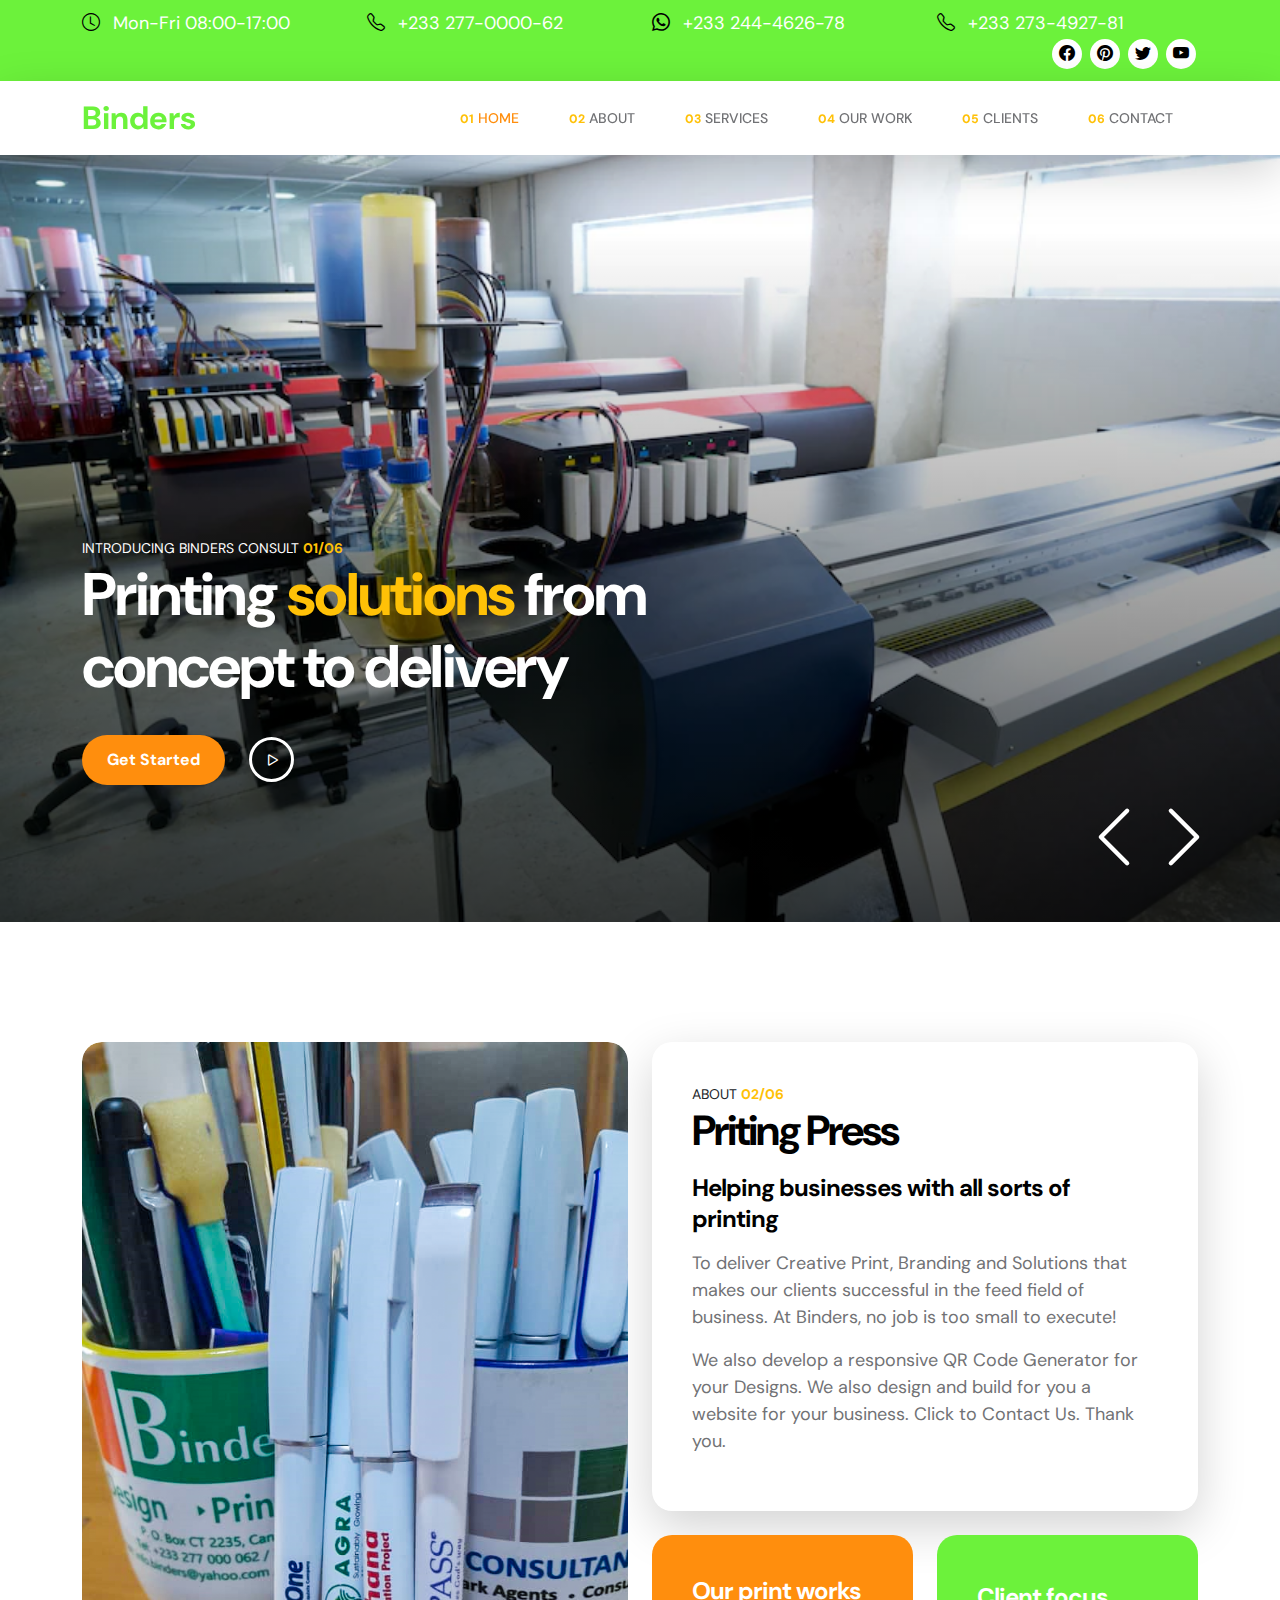
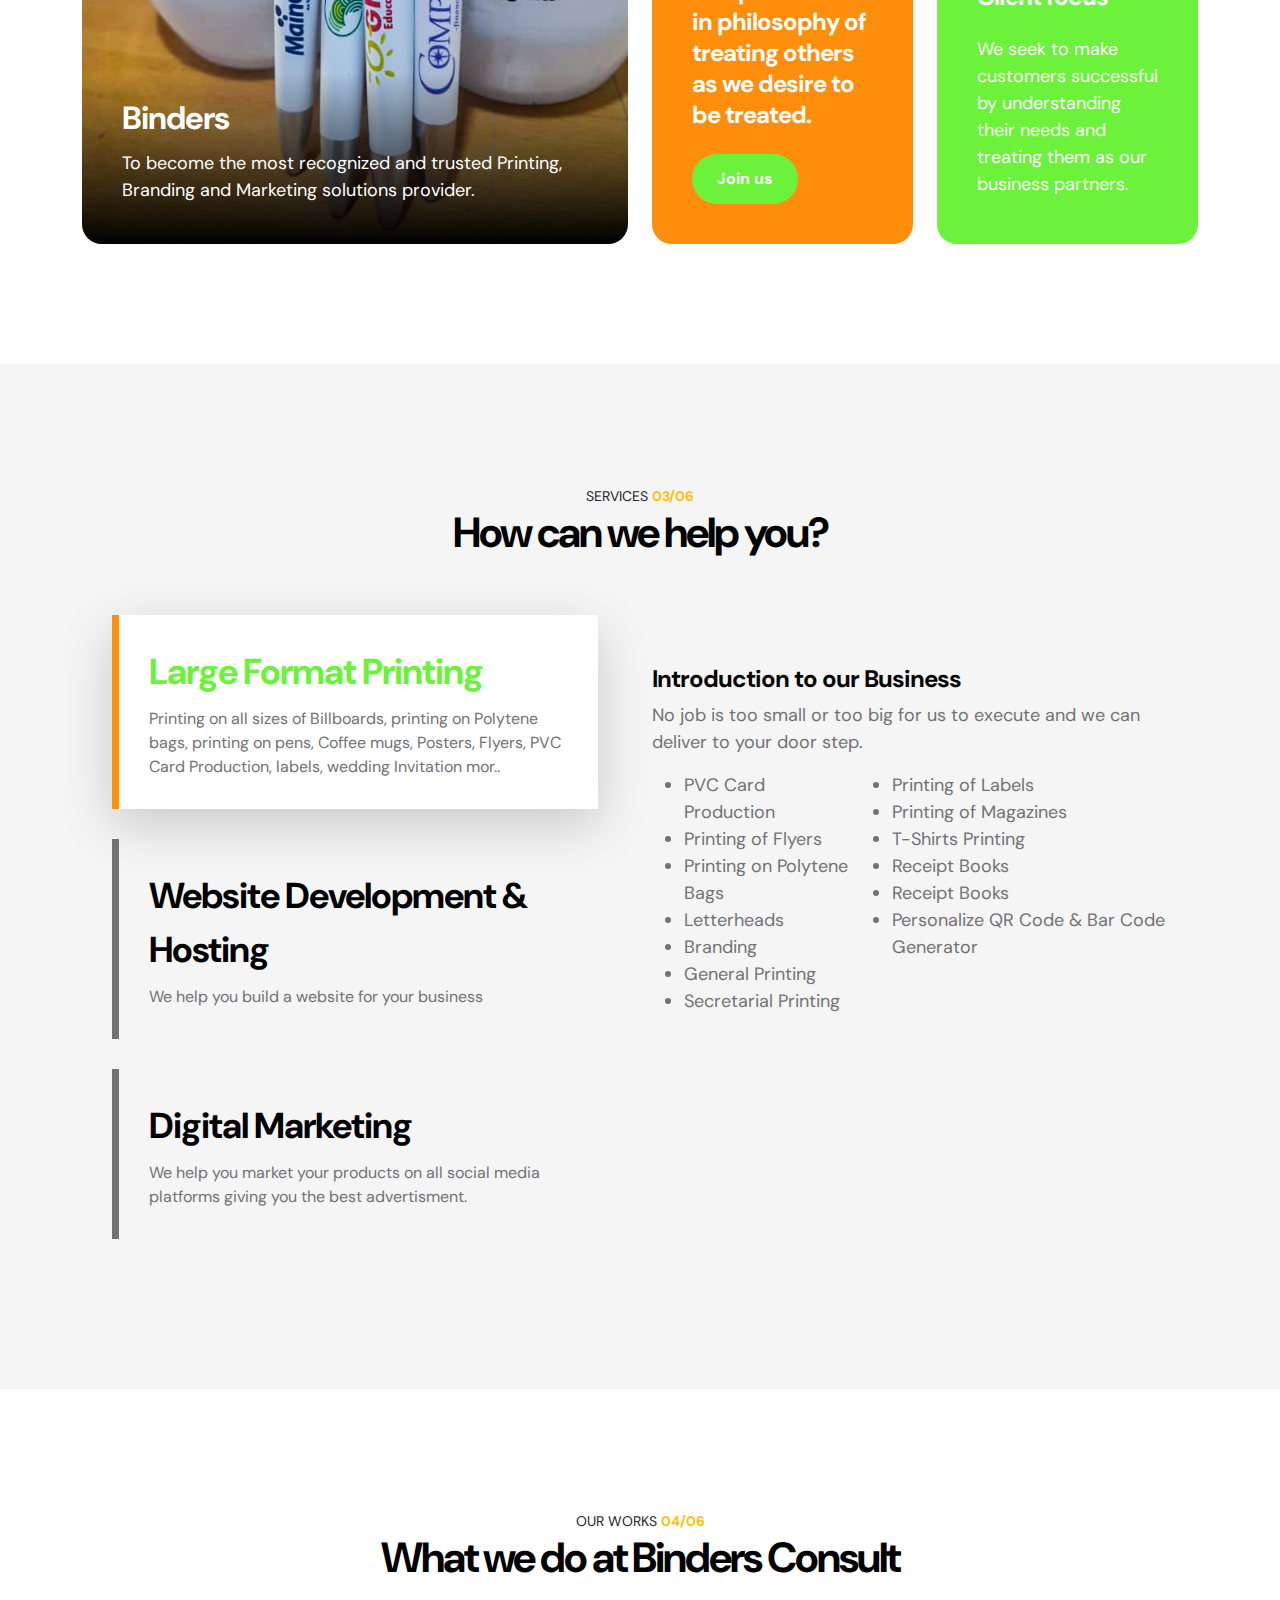
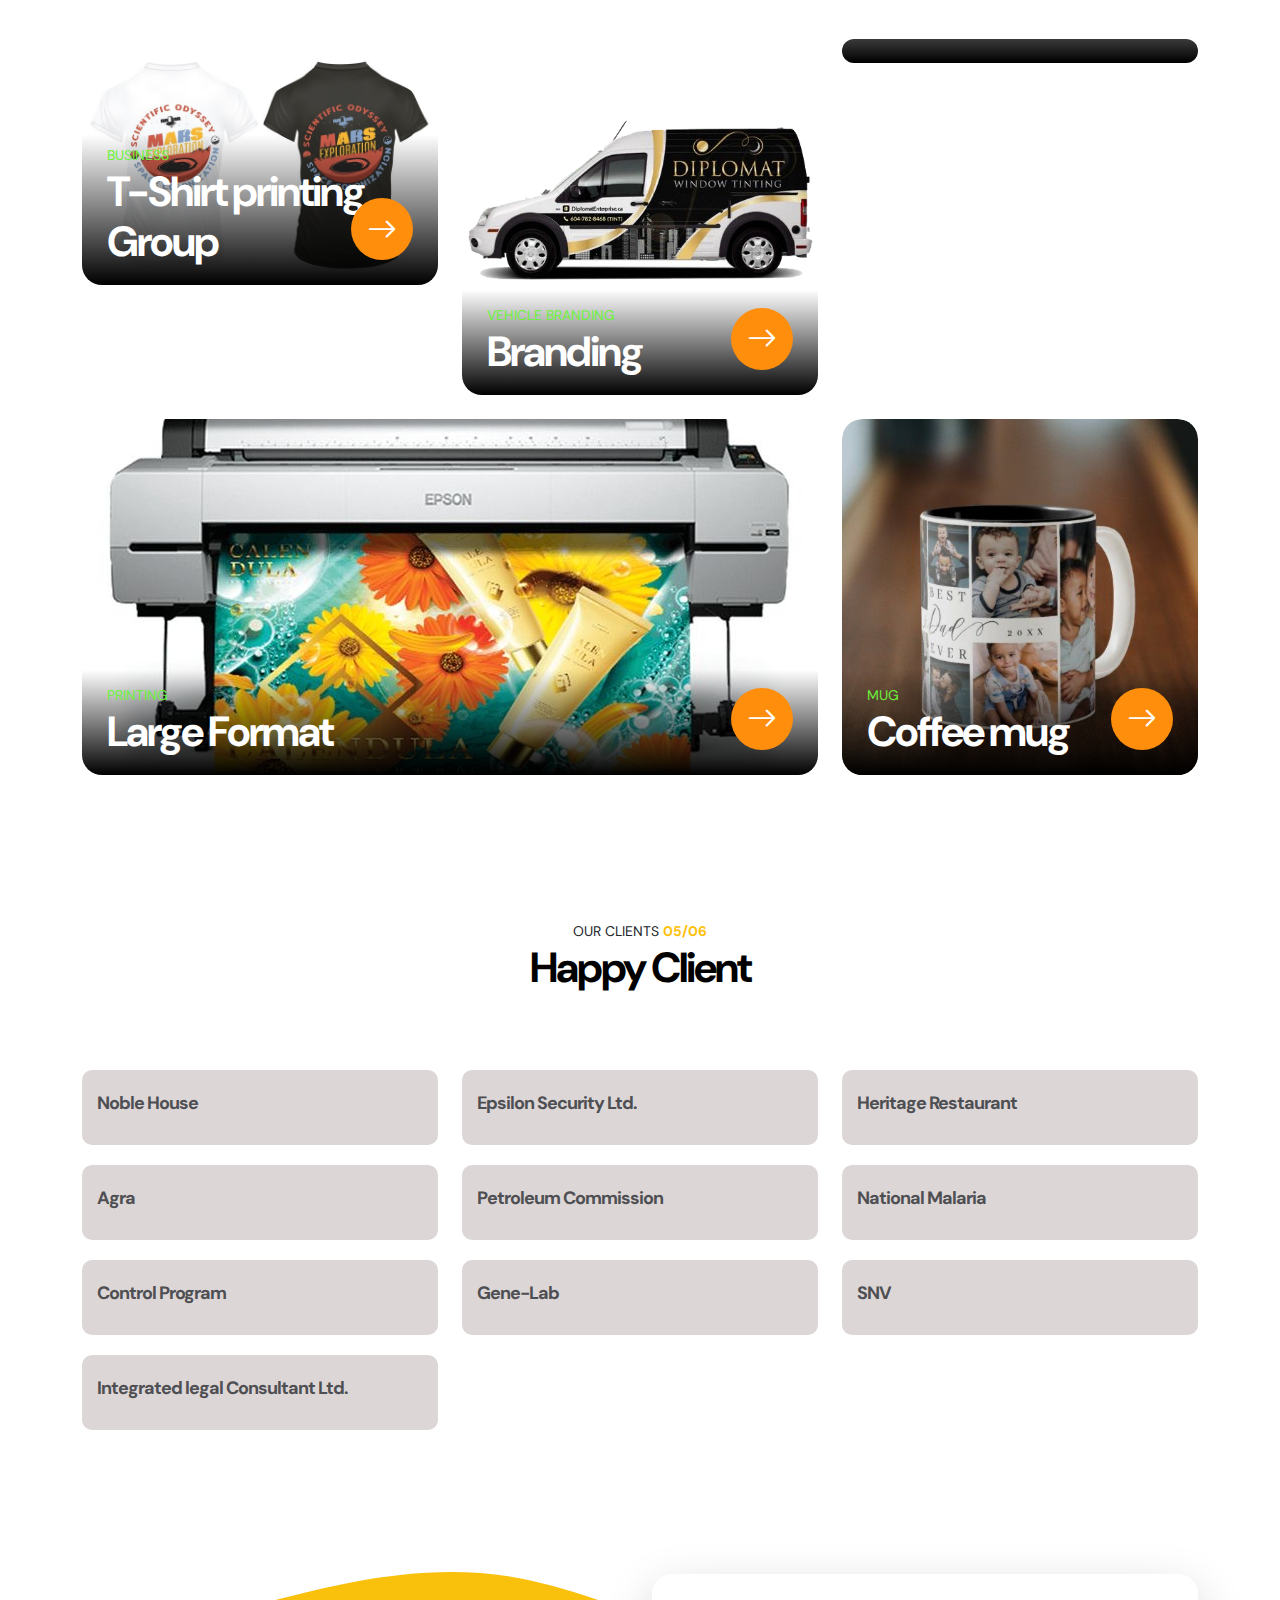
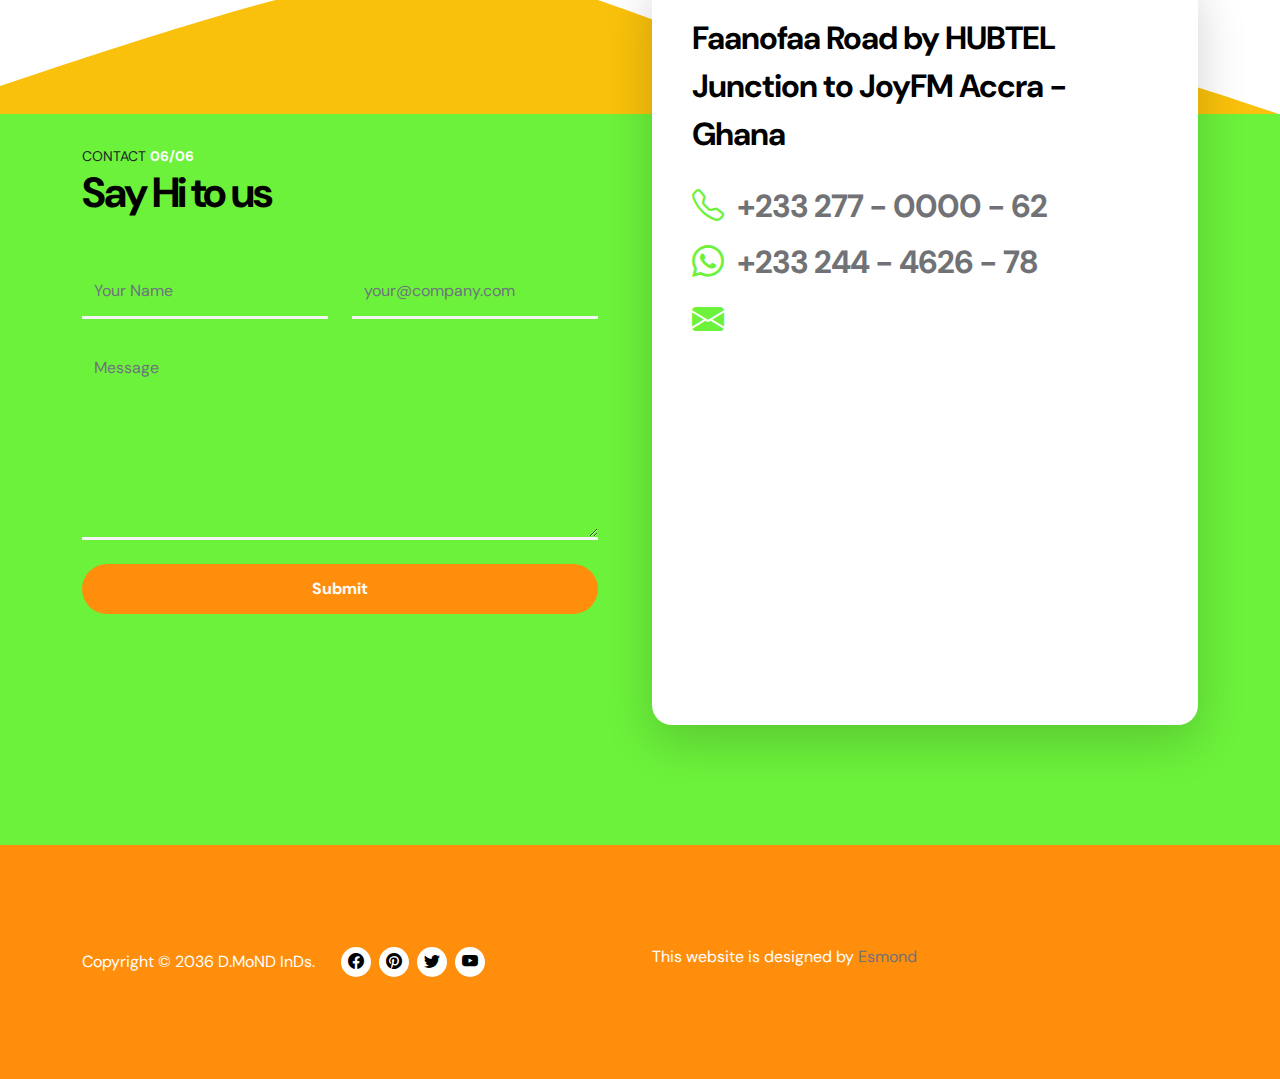
==== commit b270cd94: "Add files via upload" ====
--- a/index.html
+++ b/index.html
@@ -8,6 +8,7 @@
         <meta name="author" content="Tooplate">
 
         <title>Binders Website</title>
+        <link rel="shortcut icon" href="/images/B-LOGO.png" type="image/x-icon">
 
         <!-- CSS FILES -->
         <link rel="preconnect" href="https://fonts.googleapis.com">
@@ -23,6 +24,10 @@
         <link href="css/magnific-popup.css" rel="stylesheet">
 
         <link href="css/binders-project.css" rel="stylesheet">
+
+        <!-- <link href="css/owl.carousel.min.css" rel="stylesheet"> -->
+
+        <!-- <link href="css/owl.theme.default.min.css" rel="stylesheet"> -->
         
 
 
@@ -59,6 +64,15 @@
                         </p>
                     </div>
 
+                    <div class="col-lg-3 col-md-4 col-6">
+                        <p class="text-white mb-0">
+                            <a href="tel: 277-0000-62" class="text-white">
+                                <i class="bi-telephone site-header-icon me-2"></i>
+                                +233 273-4927-81
+                            </a>
+                        </p>
+                    </div>
+
                     <div class="col-lg-3 col-md-3 col-12 ms-auto">
                         <ul class="social-icon">
                             <li><a href="" class="social-icon-link bi-facebook"></a></li>
@@ -78,7 +92,7 @@
         <nav class="navbar navbar-expand-lg bg-white shadow-lg">
             <div class="container">
                 <!-- <img src="/images/logo.svg" alt="" class="binders-logo"> -->
-                <a href="#" class="navbar-brand">Binders <span class="text-danger">Consult</span></a>
+                <a href="#" class="navbar-brand">Binders </a>
 
                 <button class="navbar-toggler" type="button" data-bs-toggle="collapse" data-bs-target="#navbarNav" aria-controls="navbarNav" aria-expanded="false" aria-label="Toggle navigation">
                     <span class="navbar-toggler-icon"></span>
@@ -99,11 +113,15 @@
                         </li>
 
                         <li class="nav-item">
-                            <a class="nav-link click-scroll" href="#section_4"><small class="small-title"><strong class="text-warning">04</strong></small> Projects</a>
+                            <a class="nav-link click-scroll" href="#section_4"><small class="small-title"><strong class="text-warning">04</strong></small> Our Work</a>
                         </li>
 
                         <li class="nav-item">
-                            <a class="nav-link click-scroll" href="#section_5"><small class="small-title"><strong class="text-warning">05</strong></small> Contact</a>
+                            <a class="nav-link click-scroll" href="#section_5"><small class="small-title"><strong class="text-warning">05</strong></small> clients</a>
+                        </li>
+
+                        <li class="nav-item">
+                            <a class="nav-link click-scroll" href="#section_6"><small class="small-title"><strong class="text-warning">06</strong></small> Contact</a>
                         </li>
                     </ul>
                 <div>
@@ -122,7 +140,7 @@
                                 <div class="carousel-item active">
                                     <div class="container position-relative h-100">
                                         <div class="carousel-caption d-flex flex-column justify-content-center">
-                                            <small class="small-title">Introducing Binders Consult <strong class="text-warning">01/05</strong></small>
+                                            <small class="small-title">Introducing Binders Consult <strong class="text-warning">01/06</strong></small>
 
                                             <h1>Printing <span class="text-warning">solutions</span> from concept to delivery</h1>
 
@@ -137,7 +155,7 @@
                                     </div>
 
                                     <div class="carousel-image-wrap">
-                                        <img src="images/slide/christina-wocintechchat-com-NDoVgcS_lZM-unsplash.jpg" class="img-fluid carousel-image" alt="">
+                                        <img src="images/slide/printing-industry-transfer-paper-printer-textile_79295-16281.webp" class="img-fluid carousel-image" alt="">
                                     </div>
                                 </div>
 
@@ -159,7 +177,7 @@
                                     </div>
                                     
                                     <div class="carousel-image-wrap">
-                                        <img src="images/slide/jason-goodman-0K7GgiA8lVE-unsplash.jpg" class="img-fluid carousel-image" alt="">
+                                        <img src="images/slide/entrepreneur-analyzing-marketing-statistics-working-financial-growth-report-hours-startup-office-african-american-workers-planning-company-strategy-increase-business-profit_482257-66469.jpg" class="img-fluid carousel-image" alt="">
                                     </div>
                                 </div>
 
@@ -189,7 +207,7 @@
                                 <img src="images/binder-img.png" class="img-fluid about-image" alt="">
 
                                 <div class="about-image-info">
-                                    <h4 class="text-white">Binders Consult</h4>
+                                    <h4 class="text-white">Binders </h4>
 
                                     <p class="text-white mb-0">To become the most recognized and trusted Printing, Branding
                                         and Marketing solutions provider.
@@ -202,9 +220,9 @@
                             <div class="about-thumb bg-white shadow-lg">
                                 
                                 <div class="about-info">
-                                    <small class="small-title">About <strong class="text-warning">02/05</strong></small>
-
-                                    <h2 class="mb-3">Priting Consult</h2>
+                                    <small class="small-title">About <strong class="text-warning">02/06</strong></small>
+
+                                    <h2 class="mb-3">Priting Press</h2>
 
                                     <h5 class="mb-3">Helping businesses with all sorts of printing</h5>
 
@@ -213,7 +231,7 @@
                                     </p>
 
                                     <p>We also develop a responsive QR Code Generator for your Designs. We also design and build for you a website for your business.
-                                         <a href="#section_5">Click to Contact Us</a>. Thank you.</p>
+                                         <a href="#section_6">Click to Contact Us</a>. Thank you.</p>
                                 </div>
                             </div>
 
@@ -253,7 +271,7 @@
                     <div class="row">
 
                         <div class="col-lg-10 col-12 text-center mx-auto mb-5">
-                            <small class="small-title">Services <strong class="text-warning">03/05</strong></small>
+                            <small class="small-title">Services <strong class="text-warning">03/06</strong></small>
 
                             <h2>How can we help you?</h2>
 
@@ -308,6 +326,8 @@
                                         <li>Branding</li>   
 
                                         <li>General Printing</li>   
+
+                                        <li>Secretarial Printing</li>   
                                     </ul>
                                     <ul> 
                                         <li>Printing of Labels</li>
@@ -319,6 +339,8 @@
                                         <li>Receipt Books</li>
                                         
                                         <li>Receipt Books</li>
+
+                                        <li>Personalize QR Code & Bar Code Generator</li>
                                     </ul>
                                     </div>
                                 </div>
@@ -336,7 +358,9 @@
                                         </div>
 
                                         <div class="col-lg-6 col-12">
-                                            <p>Our services are top notch and we are also very considerate maintaining precision in our work.</p>
+                                            <p>We develop a working QR Code Generator which generates for you a Bar Code and QR Code 
+                                                that you can use for your design.
+                                            </p>
                                         </div>
                                     </div>
                                 </div>
@@ -361,7 +385,7 @@
                     <div class="row">
 
                         <div class="col-lg-10 col-12 text-center mx-auto mb-5">
-                            <small class="small-title">Projects <strong class="text-warning">04/05</strong></small>
+                            <small class="small-title">Our works <strong class="text-warning">04/06</strong></small>
 
                             <h2>What we do at Binders Consult</h2>
                         </div>
@@ -369,7 +393,7 @@
                         <div class="col-lg-4 col-12">
                             <div class="projects-thumb projects-thumb-small">
                                 <a href="project-detail.html">
-                                    <img src="images/projects/t-shirt-printing.JPG" class="img-fluid projects-image" alt="">
+                                    <img src="images/projects/vintage-colorful-mars-exploration-labels_1284-39843.jpg" class="img-fluid projects-image" alt="">
                                     
                                     <div class="projects-info">
                                         <div class="projects-title-wrap">
@@ -413,7 +437,7 @@
                         <div class="col-lg-4 col-12">
                             <div class="projects-thumb projects-thumb-small">
                                 <a href="project-detail.html">
-                                    <img src="images/projects/pen-printing.png" class="img-fluid projects-image" alt="">
+                                    <img src="images/projects/printing.jpg" class="img-fluid projects-image" alt="">
                                     
                                     <div class="projects-info">
                                         <div class="projects-title-wrap">
@@ -480,7 +504,81 @@
                 </div>
             </section>
 
-            <section class="contact" id="section_5">
+            <section class="projects section-padding pb-0" id="section_5">
+                <div class="container">
+                    <div class="row">
+
+                        <div class="col-lg-10 col-12 text-center mx-auto mb-5">
+                            <small class="small-title">Our Clients <strong class="text-warning">05/06</strong></small>
+
+                            <h2>Happy Client</h2>
+                        </div>
+
+                        <div class="col-lg-4 col-12">
+                            <div class="client-box">
+                                <h3 class="name">Noble House</h3>
+                            </div>
+
+                        </div>
+
+                        <div class="col-lg-4 col-12">
+                            <div class="client-box">
+                                <h3 class="name">Epsilon Security Ltd.</h3>
+                            </div>
+                        </div>
+
+                        <div class="col-lg-4 col-12">
+                            <div class="client-box">
+                                <h3 class="name">Heritage Restaurant</h3>
+                            </div>
+                        </div>
+
+                        <div class="col-lg-4 col-12">
+                            <div class="client-box">
+                                <h3 class="name">Agra</h3>
+                            </div>
+                        </div>
+
+                        <div class="col-lg-4 col-12">
+                            <div class="client-box">
+                                <h3 class="name">Petroleum Commission</h3>
+                            </div>
+                        </div>
+
+                        <div class="col-lg-4 col-12">
+                            <div class="client-box">
+                                <h3 class="name">National Malaria</h3>
+                            </div>
+                        </div>
+
+                        <div class="col-lg-4 col-12">
+                            <div class="client-box">
+                                <h3 class="name">Control Program</h3>
+                            </div>
+                        </div>
+
+                        <div class="col-lg-4 col-12">
+                            <div class="client-box">
+                                <h3 class="name">Gene-Lab</h3>
+                            </div>
+                        </div>
+
+                        <div class="col-lg-4 col-12">
+                            <div class="client-box">
+                                <h3 class="name">SNV</h3>
+                            </div>
+                        </div>
+
+                        <div class="col-lg-4 col-12">
+                            <div class="client-box">
+                                <h3 class="name">Integrated legal Consultant Ltd.</h3>
+                            </div>
+                        </div>
+                        
+                    </div> 
+                </div> 
+
+            <section class="contact" id="section_6">
 
             <svg xmlns="http://www.w3.org/2000/svg" viewBox="0 0 1440 320"><path fill="#f9c10b" fill-opacity="1" d="M0,288L48,272C96,256,192,224,288,197.3C384,171,480,149,576,165.3C672,181,768,235,864,250.7C960,267,1056,245,1152,250.7C1248,256,1344,288,1392,304L1440,320L1440,320L1392,320C1344,320,1248,320,1152,320C1056,320,960,320,864,320C768,320,672,320,576,320C480,320,384,320,288,320C192,320,96,320,48,320L0,320Z"></path></svg>
 
@@ -490,7 +588,7 @@
 
                             <div class="col-lg-6 col-12">
                                 <form class="custom-form contact-form" action="database.php" method="post" role="form">
-                                    <small class="small-title">Contact <strong class="text-white">05/05</strong></small>
+                                    <small class="small-title">Contact <strong class="text-white">06/06</strong></small>
 
                                     <h2 class="mb-5">Say Hi to us</h2>
 
@@ -592,6 +690,7 @@
         <script src="js/magnific-popup-options.js"></script>
         <script src="js/click-scroll.js"></script>
         <script src="js/custom.js"></script>
+        
 
     </body>
 </html>--- a/css/binders-project.css
+++ b/css/binders-project.css
@@ -732,18 +732,78 @@
   color: var(--dark-color);
 }
 
+/*---------------------------------------
+  CLIENT SECTION              
+-----------------------------------------*/
+.client-box{
+  padding: 20px 15px;
+  background: #ddd6d6;
+  border-radius: 10px;
+  margin-top: 20px;
+}
+.name{
+  font-size: 18px;
+  color: #4e4f53;
+}
+
 
 /*---------------------------------------
   SITE FOOTER              
 -----------------------------------------*/
 .site-footer {
   background: var(--secondary-color);
-  padding-top: 40px;
-  padding-bottom: 40px;
+  padding-top: 100px;
+  padding-bottom: 100px;
+}
+
+.site-footer-bottom {
+  border-top: 1px solid rgba(255, 255, 255, 0.1);
+}
+
+.tooplate-link a {
+	color: var(--white-color);
+}
+
+.footer-menu {
+  padding: 0;
+}
+
+.footer-menu-item {
+  display: block;
+  list-style: none;
+}
+
+.footer-menu-link,
+.footer-link {
+  display: inline-block;
+  color: rgba(255,255,255,0.8);
+  font-size: var(--copyright-text-font-size);
+  margin-top: 5px;
+  margin-bottom: 5px;
+}
+
+.footer-menu-link:hover,
+.footer-link:hover {
+  color: var(--white-color);
+  text-decoration: underline;
+}
+
+.site-footer .social-icon-link,
+.site-footer .copyright-text {
+  color: var(--dark-color);
+  font-size: var(--copyright-text-font-size);
 }
 
 .site-footer .copyright-text {
   color: var(--white-color);
+  font-size: var(--copyright-text-font-size);
+}
+
+.site-footer .social-icon {
+  text-align: right;
+}
+
+.site-footer .copyright-text {
   font-size: var(--copyright-text-font-size);
 }
 
